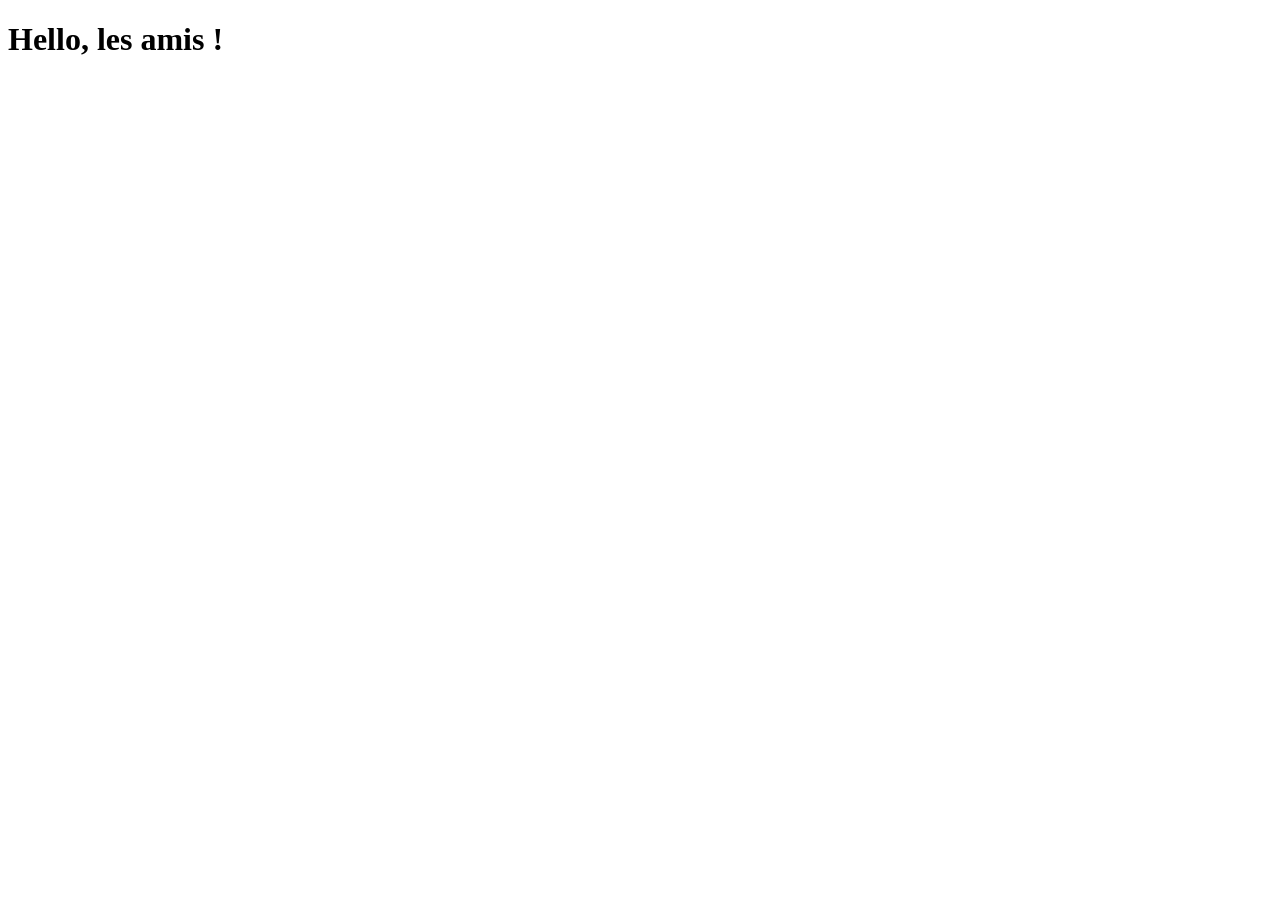
==== index.html @ b3c505a6 "index.html" ====
<!DOCTYPE html>
<html lang="en">
<head>
    <meta charset="UTF-8">
    <meta name="viewport" content="width=device-width, initial-scale=1.0">
    <title>Document</title>
</head>
<body>
    <h1>Hello, les amis ! </h1>
</body>
</html>
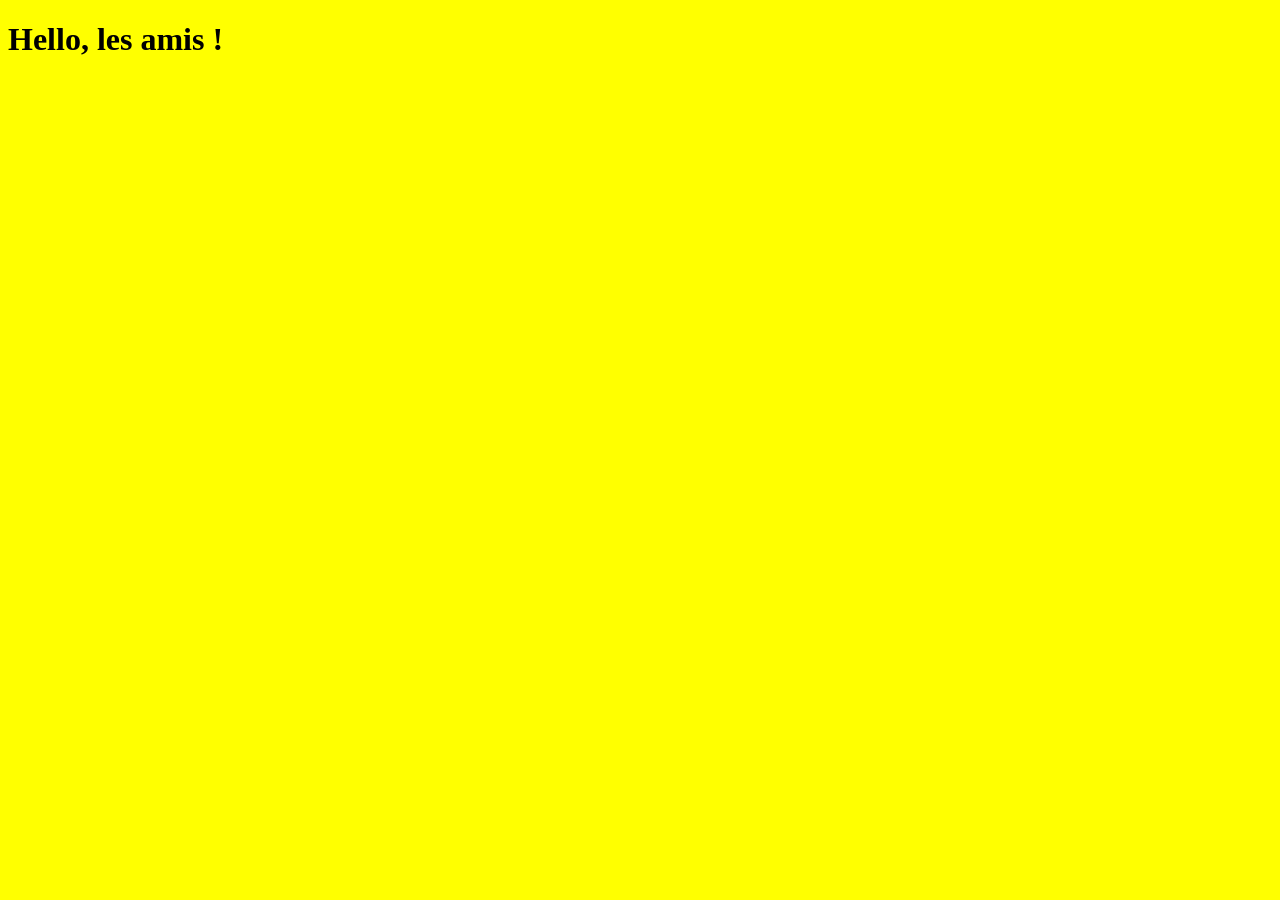
==== commit d8f3212c: "css" ====
--- a/index.html
+++ b/index.html
@@ -4,6 +4,7 @@
     <meta charset="UTF-8">
     <meta name="viewport" content="width=device-width, initial-scale=1.0">
     <title>Document</title>
+    <link rel="stylesheet" href="CSS/style.css">
 </head>
 <body>
     <h1>Hello, les amis ! </h1>
--- a/CSS/style.css
+++ b/CSS/style.css
@@ -0,0 +1,3 @@
+body {
+    background-color: yellow;
+}
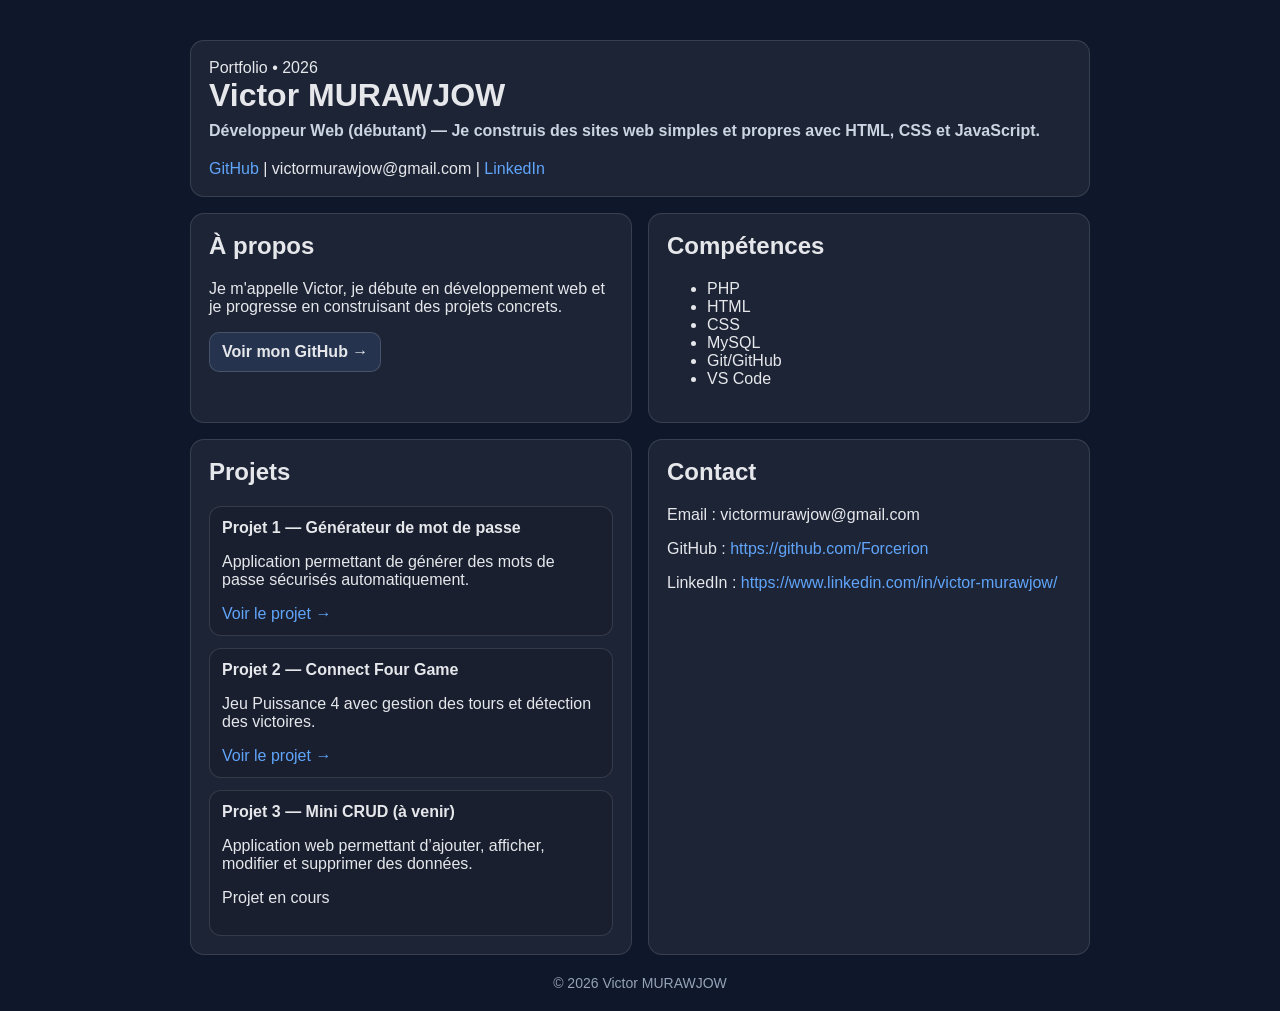
==== commit a491278b: "reload" ====
--- a/index.html
+++ b/index.html
@@ -1,12 +1,58 @@
 <!DOCTYPE html>
-<html lang="en">
+<html lang="fr">
 <head>
-    <meta charset="UTF-8">
-    <meta name="viewport" content="width=device-width, initial-scale=1.0">
-    <title>Document</title>
-    <link rel="stylesheet" href="CSS/style.css">
+  <meta charset="UTF-8">
+  <meta name="viewport" content="width=device-width, initial-scale=1.0">
+  <title>Portfolio - Victor Murawjow</title>
+  <link rel="stylesheet" href="style.css">
 </head>
+
 <body>
-    <h1>Hello, les amis ! </h1>
+  <div class="container">
+
+    <div class="card header">
+      <div>
+        <span class="badge" id="year"></span>
+        <h1 id="name"></h1>
+        <p class="subtitle" id="subtitle"></p>
+      </div>
+
+      <div class="badges">
+        <a class="badge" id="github" target="_blank">GitHub</a> |
+        <span class="badge" id="email"></span> |
+        <a class="badge" id="linkedin" target="_blank">LinkedIn</a>
+      </div>
+    </div>
+
+    <div class="grid">
+      <section class="card">
+        <h2>À propos</h2>
+        <p id="about"></p>
+        <a class="btn" id="githubBtn" target="_blank">Voir mon GitHub →</a>
+      </section>
+
+      <section class="card">
+        <h2>Compétences</h2>
+        <ul id="skills"></ul>
+      </section>
+
+      <section class="card span-2">
+        <h2>Projets</h2>
+        <div id="projects"></div>
+      </section>
+
+      <section class="card span-2">
+        <h2>Contact</h2>
+        <p>Email : <span id="email2"></span></p>
+        <p>GitHub : <a id="github2" target="_blank"></a></p>
+        <p>LinkedIn : <a id="linkedin2" target="_blank"></a></p>
+      </section>
+    </div>
+
+    <div class="footer" id="footer"></div>
+
+  </div>
+
+  <script src="app.js"></script>
 </body>
-</html>+</html>
--- a/style.css
+++ b/style.css
@@ -0,0 +1,136 @@
+body {
+  margin: 0;
+  font-family: Arial, sans-serif;
+  background: #0f172a;
+  color: #e5e7eb;
+}
+
+a {
+  color: #60a5fa;
+  text-decoration: none;
+}
+a:hover {
+  text-decoration: underline;
+}
+
+.container {
+  max-width: 900px;
+  margin: 0 auto;
+  padding: 20px;
+}
+
+.header {
+  display: flex;
+  justify-content: space-between;
+  gap: 20px;
+  flex-wrap: wrap;
+
+  background: rgba(255, 255, 255, 0.06);
+  border: 1px solid rgba(255, 255, 255, 0.12);
+  border-radius: 14px;
+  padding: 20px;
+  margin-top: 20px;
+}
+
+h1 {
+  margin: 0;
+  font-size: 32px;
+}
+
+.subtitle {
+  margin: 8px 0 0;
+  color: #cbd5e1;
+  font-weight: bold;
+}
+
+.desc {
+  margin: 8px 0 0;
+  color: #cbd5e1;
+}
+
+.links {
+  display: flex;
+  gap: 10px;
+  align-items: flex-start;
+}
+
+.btn {
+  display: inline-block;
+  padding: 10px 12px;
+  border-radius: 10px;
+
+  border: 1px solid rgba(255, 255, 255, 0.15);
+  background: rgba(96, 165, 250, 0.12);
+  color: #e5e7eb;
+  font-weight: bold;
+}
+.btn:hover {
+  background: rgba(96, 165, 250, 0.18);
+  text-decoration: none;
+}
+
+.grid {
+  display: grid;
+  grid-template-columns: 1fr;
+  gap: 16px;
+  margin-top: 16px;
+}
+
+.card {
+  background: rgba(255, 255, 255, 0.06);
+  border: 1px solid rgba(255, 255, 255, 0.12);
+  border-radius: 14px;
+  padding: 18px;
+}
+
+.card h2 {
+  margin-top: 0;
+}
+
+.project {
+  border: 1px solid rgba(255, 255, 255, 0.12);
+  border-radius: 12px;
+  padding: 12px;
+  margin-top: 12px;
+  background: rgba(0, 0, 0, 0.12);
+}
+
+.project h3 {
+  margin: 0 0 6px;
+  font-size: 16px;
+}
+
+.small-btn {
+  display: inline-block;
+  margin-top: 8px;
+  padding: 8px 10px;
+  border-radius: 10px;
+
+  border: 1px solid rgba(255, 255, 255, 0.15);
+  background: rgba(255, 255, 255, 0.06);
+  color: #e5e7eb;
+}
+.small-btn:hover {
+  text-decoration: none;
+  background: rgba(255, 255, 255, 0.10);
+}
+
+.soon {
+  display: inline-block;
+  margin-top: 8px;
+  color: #94a3b8;
+  font-size: 14px;
+}
+
+.footer {
+  margin-top: 20px;
+  color: #94a3b8;
+  text-align: center;
+  font-size: 14px;
+}
+
+
+@media (min-width: 900px) {
+  .grid { grid-template-columns: 1fr 1fr; }
+  .full { grid-column: 1 / -1; }
+}
